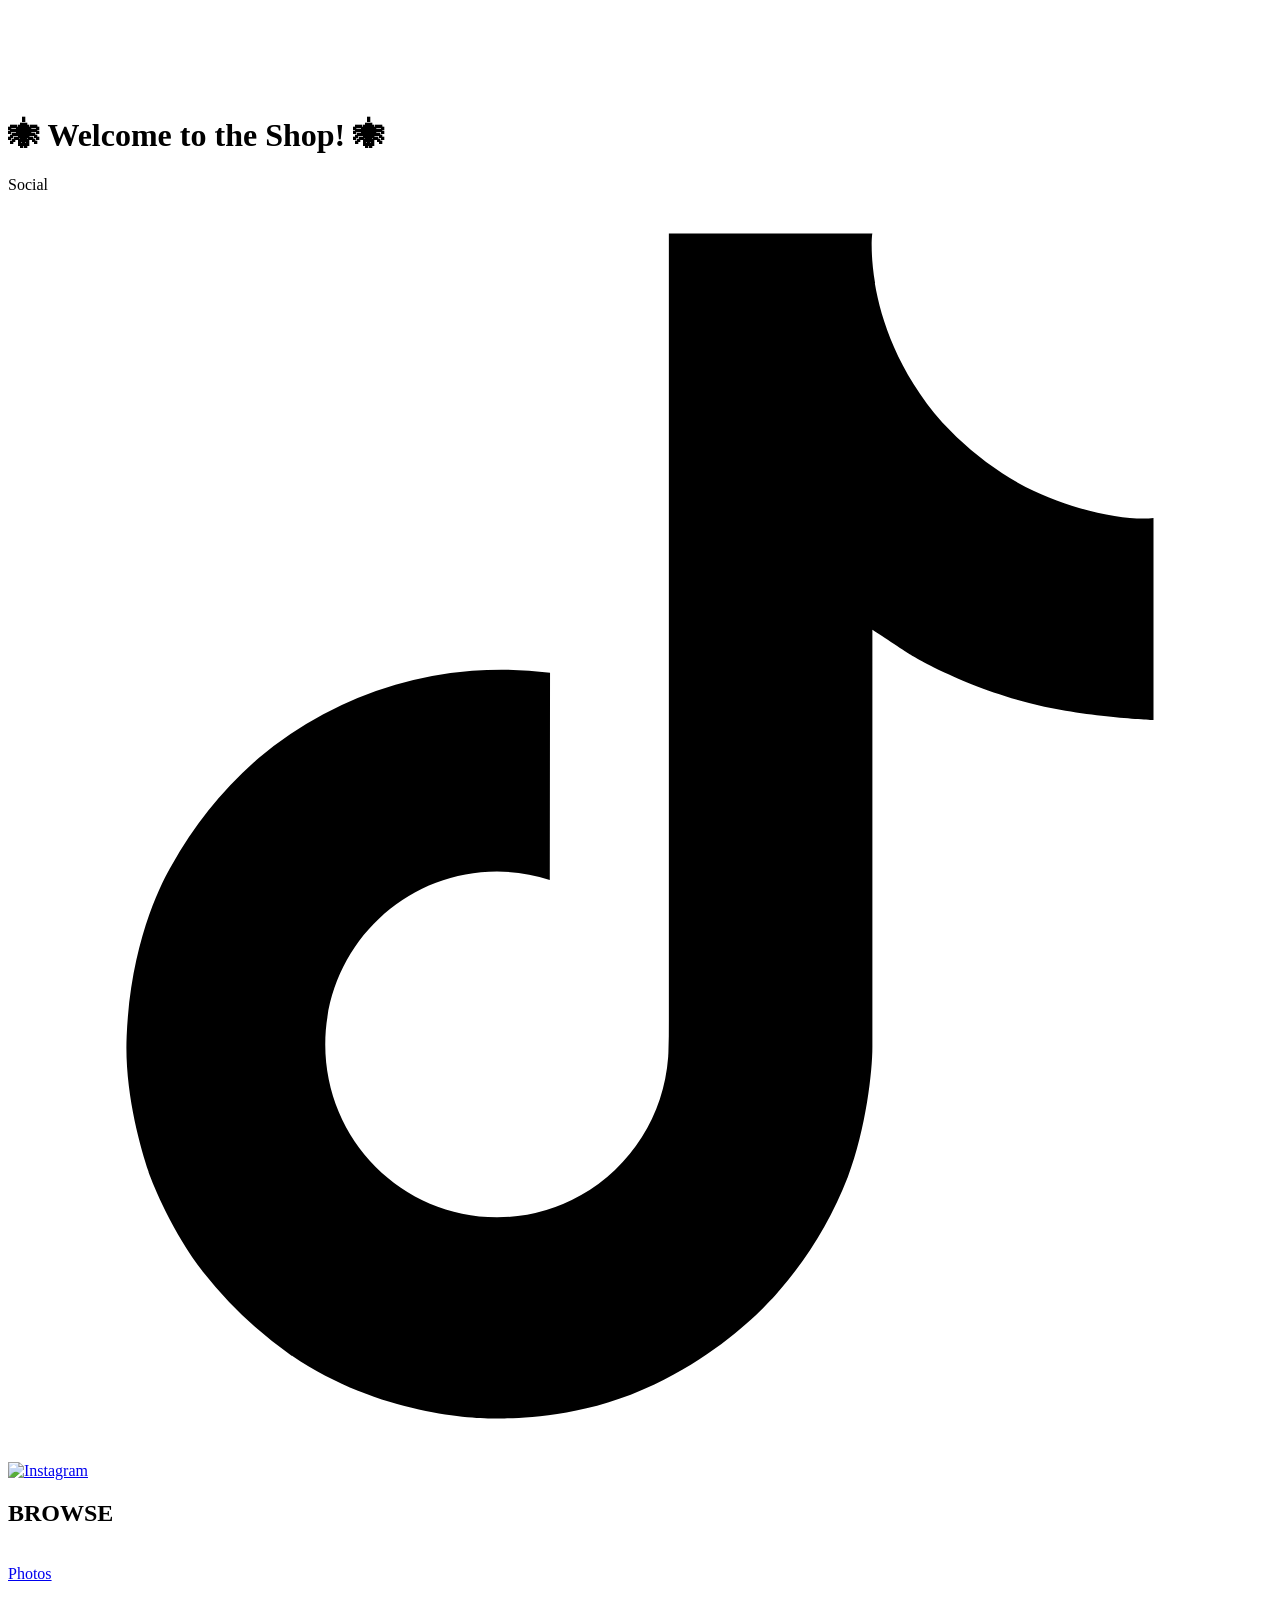
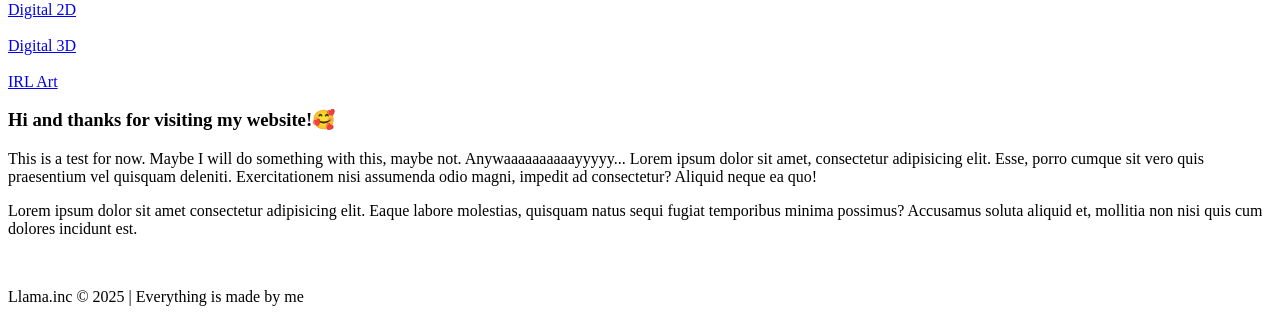
==== index.html @ 80b92a07 "Add files via upload" ====
<!DOCTYPE html>
<html lang="en">
<head>
    <meta charset="UTF-8">
    <meta name="viewport" content="width=device-width, initial-scale=1.0">
    <title>Llama_Shop</title>
    <link rel="stylesheet" href="homepage.css">
    <link rel="shortcut icon" type="image/x-icon" href="logogllama.png">
</head>
<body>
<!-- <header>
        <div class="searchBox">

            <input class="searchInput" type="text" name="" placeholder="Search something">
            <button class="searchButton" href="#">
                
                

                                <svg xmlns="http://www.w3.org/2000/svg" width="29" height="29" viewBox="0 0 29 29" fill="none">
    <g clip-path="url(#clip0_2_17)">
    <g filter="url(#filter0_d_2_17)">
    <path d="M23.7953 23.9182L19.0585 19.1814M19.0585 19.1814C19.8188 18.4211 20.4219 17.5185 20.8333 16.5251C21.2448 15.5318 21.4566 14.4671 21.4566 13.3919C21.4566 12.3167 21.2448 11.252 20.8333 10.2587C20.4219 9.2653 19.8188 8.36271 19.0585 7.60242C18.2982 6.84214 17.3956 6.23905 16.4022 5.82759C15.4089 5.41612 14.3442 5.20435 13.269 5.20435C12.1938 5.20435 11.1291 5.41612 10.1358 5.82759C9.1424 6.23905 8.23981 6.84214 7.47953 7.60242C5.94407 9.13789 5.08145 11.2204 5.08145 13.3919C5.08145 15.5634 5.94407 17.6459 7.47953 19.1814C9.01499 20.7168 11.0975 21.5794 13.269 21.5794C15.4405 21.5794 17.523 20.7168 19.0585 19.1814Z" stroke="white" stroke-width="3" stroke-linecap="round" stroke-linejoin="round" shape-rendering="crispEdges"></path>
    </g>
    </g>
    <defs>
    <filter id="filter0_d_2_17" x="-0.418549" y="3.70435" width="29.7139" height="29.7139" filterUnits="userSpaceOnUse" color-interpolation-filters="sRGB">
    <feFlood flood-opacity="0" result="BackgroundImageFix"></feFlood>
    <feColorMatrix in="SourceAlpha" type="matrix" values="0 0 0 0 0 0 0 0 0 0 0 0 0 0 0 0 0 0 127 0" result="hardAlpha"></feColorMatrix>
    <feOffset dy="4"></feOffset>
    <feGaussianBlur stdDeviation="2"></feGaussianBlur>
    <feComposite in2="hardAlpha" operator="out"></feComposite>
    <feColorMatrix type="matrix" values="0 0 0 0 0 0 0 0 0 0 0 0 0 0 0 0 0 0 0.25 0"></feColorMatrix>
    <feBlend mode="normal" in2="BackgroundImageFix" result="effect1_dropShadow_2_17"></feBlend>
    <feBlend mode="normal" in="SourceGraphic" in2="effect1_dropShadow_2_17" result="shape"></feBlend>
    </filter>
    <clipPath id="clip0_2_17">
    <rect width="28.0702" height="28.0702" fill="white" transform="translate(0.403503 0.526367)"></rect>
    </clipPath>
    </defs>
    </svg>
                 

        </button>
    </div>
</header> -->

    <div class="main">
        <div class="top">
            <!-- <div class="input-container">
                <input type="text" name="text" class="input" placeholder="search...">
                <span class="icon"> 
                  <svg width="19px" height="19px" viewBox="0 0 24 24" fill="none" xmlns="http://www.w3.org/2000/svg"><g id="SVGRepo_bgCarrier" stroke-width="0"></g><g id="SVGRepo_tracerCarrier" stroke-linecap="round" stroke-linejoin="round"></g><g id="SVGRepo_iconCarrier"> <path opacity="1" d="M14 5H20" stroke="#000" stroke-width="1.5" stroke-linecap="round" stroke-linejoin="round"></path> <path opacity="1" d="M14 8H17" stroke="#000" stroke-width="1.5" stroke-linecap="round" stroke-linejoin="round"></path> <path d="M21 11.5C21 16.75 16.75 21 11.5 21C6.25 21 2 16.75 2 11.5C2 6.25 6.25 2 11.5 2" stroke="#000" stroke-width="2.5" stroke-linecap="round" stroke-linejoin="round"></path> <path opacity="1" d="M22 22L20 20" stroke="#000" stroke-width="3.5" stroke-linecap="round" stroke-linejoin="round"></path> </g></svg>
                </span>
            </div> -->
            <div class="icons">
                <a href="index.html">
                    <div class="home">
                        <img src="home.png" alt="" width="50px">
                    </div>
                </a>
                <a href="basket.html">
                    <div class="basket">
                        <img src="shop.png" alt="" width="50px">
                    </div>
                </a>
                <a href="profile.html">
                    <div class="profile">
                        <img src="pfp.png" alt="" width="60px">
                    </div>
                </a>
            </div>
        </div>
        <figure>
            <img src="logogllama.png" alt="" width="400">
        </figure>
        <h1>🕷 Welcome to the Shop! 🕷</h1>
        <!-- From Uiverse.io by G4b413l --> 
    <div class="social">
        <div class="card">
        <span>Social</span>
        <a class="social-link" href="https://www.tiktok.com/@supeerrllama" target="_blank">
        <svg fill="#000000" viewBox="0 0 512 512" id="icons" xmlns="http://www.w3.org/2000/svg"><g id="SVGRepo_bgCarrier" stroke-width="0"></g><g id="SVGRepo_tracerCarrier" stroke-linecap="round" stroke-linejoin="round"></g><g id="SVGRepo_iconCarrier"><path d="M412.19,118.66a109.27,109.27,0,0,1-9.45-5.5,132.87,132.87,0,0,1-24.27-20.62c-18.1-20.71-24.86-41.72-27.35-56.43h.1C349.14,23.9,350,16,350.13,16H267.69V334.78c0,4.28,0,8.51-.18,12.69,0,.52-.05,1-.08,1.56,0,.23,0,.47-.05.71,0,.06,0,.12,0,.18a70,70,0,0,1-35.22,55.56,68.8,68.8,0,0,1-34.11,9c-38.41,0-69.54-31.32-69.54-70s31.13-70,69.54-70a68.9,68.9,0,0,1,21.41,3.39l.1-83.94a153.14,153.14,0,0,0-118,34.52,161.79,161.79,0,0,0-35.3,43.53c-3.48,6-16.61,30.11-18.2,69.24-1,22.21,5.67,45.22,8.85,54.73v.2c2,5.6,9.75,24.71,22.38,40.82A167.53,167.53,0,0,0,115,470.66v-.2l.2.2C155.11,497.78,199.36,496,199.36,496c7.66-.31,33.32,0,62.46-13.81,32.32-15.31,50.72-38.12,50.72-38.12a158.46,158.46,0,0,0,27.64-45.93c7.46-19.61,9.95-43.13,9.95-52.53V176.49c1,.6,14.32,9.41,14.32,9.41s19.19,12.3,49.13,20.31c21.48,5.7,50.42,6.9,50.42,6.9V131.27C453.86,132.37,433.27,129.17,412.19,118.66Z"></path></g></svg>
        </a>
        <a class="social-link" href="https://www.instagram.com/rrs.drwz/" target="_blank">
        <img src="insta.png" alt="Instagram">
        </a>
        </div>
    </div>
    </div>

<h2>BROWSE</h2>

<div class="toate">
    <a href="pint.html" target="_parent">
        <div class="container"> 
            <img src="IMG_3829.JPG" alt="" width="300">
            <div class="text">Photos</div>
        </div>
    </a>
    <a href="digi2d.html" target="_parent">
        <div class="container">
            <img src="CHUCK.jpg" alt="" width="300">
            <div class="text">Digital 2D</div>
        </div>
    </a>
    <a href="digi3D.html" target="_parent">
        <div class="container">
            <img src="0113.png" alt="" width="300">
            <div class="text">Digital 3D</div>
        </div>
    </a>
    <a href="IRL.html" target="_parent">
        <div class="container">
            <img src="DANS.jpg" alt="" width="300">
            <div class="text">IRL Art</div>
        </div>
    </a>
</div>
<div class="lolxd">
    <div class="para">
        <h3>
            Hi and thanks for visiting my website!🥰
        </h3>
        <p>
            This is a test for now. Maybe I will do something with this, maybe not. Anywaaaaaaaaaayyyyy... Lorem ipsum dolor sit amet, consectetur adipisicing elit. Esse, porro cumque sit vero quis praesentium vel quisquam deleniti. Exercitationem nisi assumenda odio magni, impedit ad consectetur? Aliquid neque ea quo! 
        </p>
        <p>
            Lorem ipsum dolor sit amet consectetur adipisicing elit. Eaque labore molestias, quisquam natus sequi fugiat temporibus minima possimus? Accusamus soluta aliquid et, mollitia non nisi quis cum dolores incidunt est.
        </p>
    </div>
    <div class="dreapta">
        <img src="IMG_4172.JPG" alt="" width="750px">
    </div>
</div>

<footer>
    <p>
        Llama.inc © 2025 | Everything is made by me
    </p>
</footer>


</body>
</html>
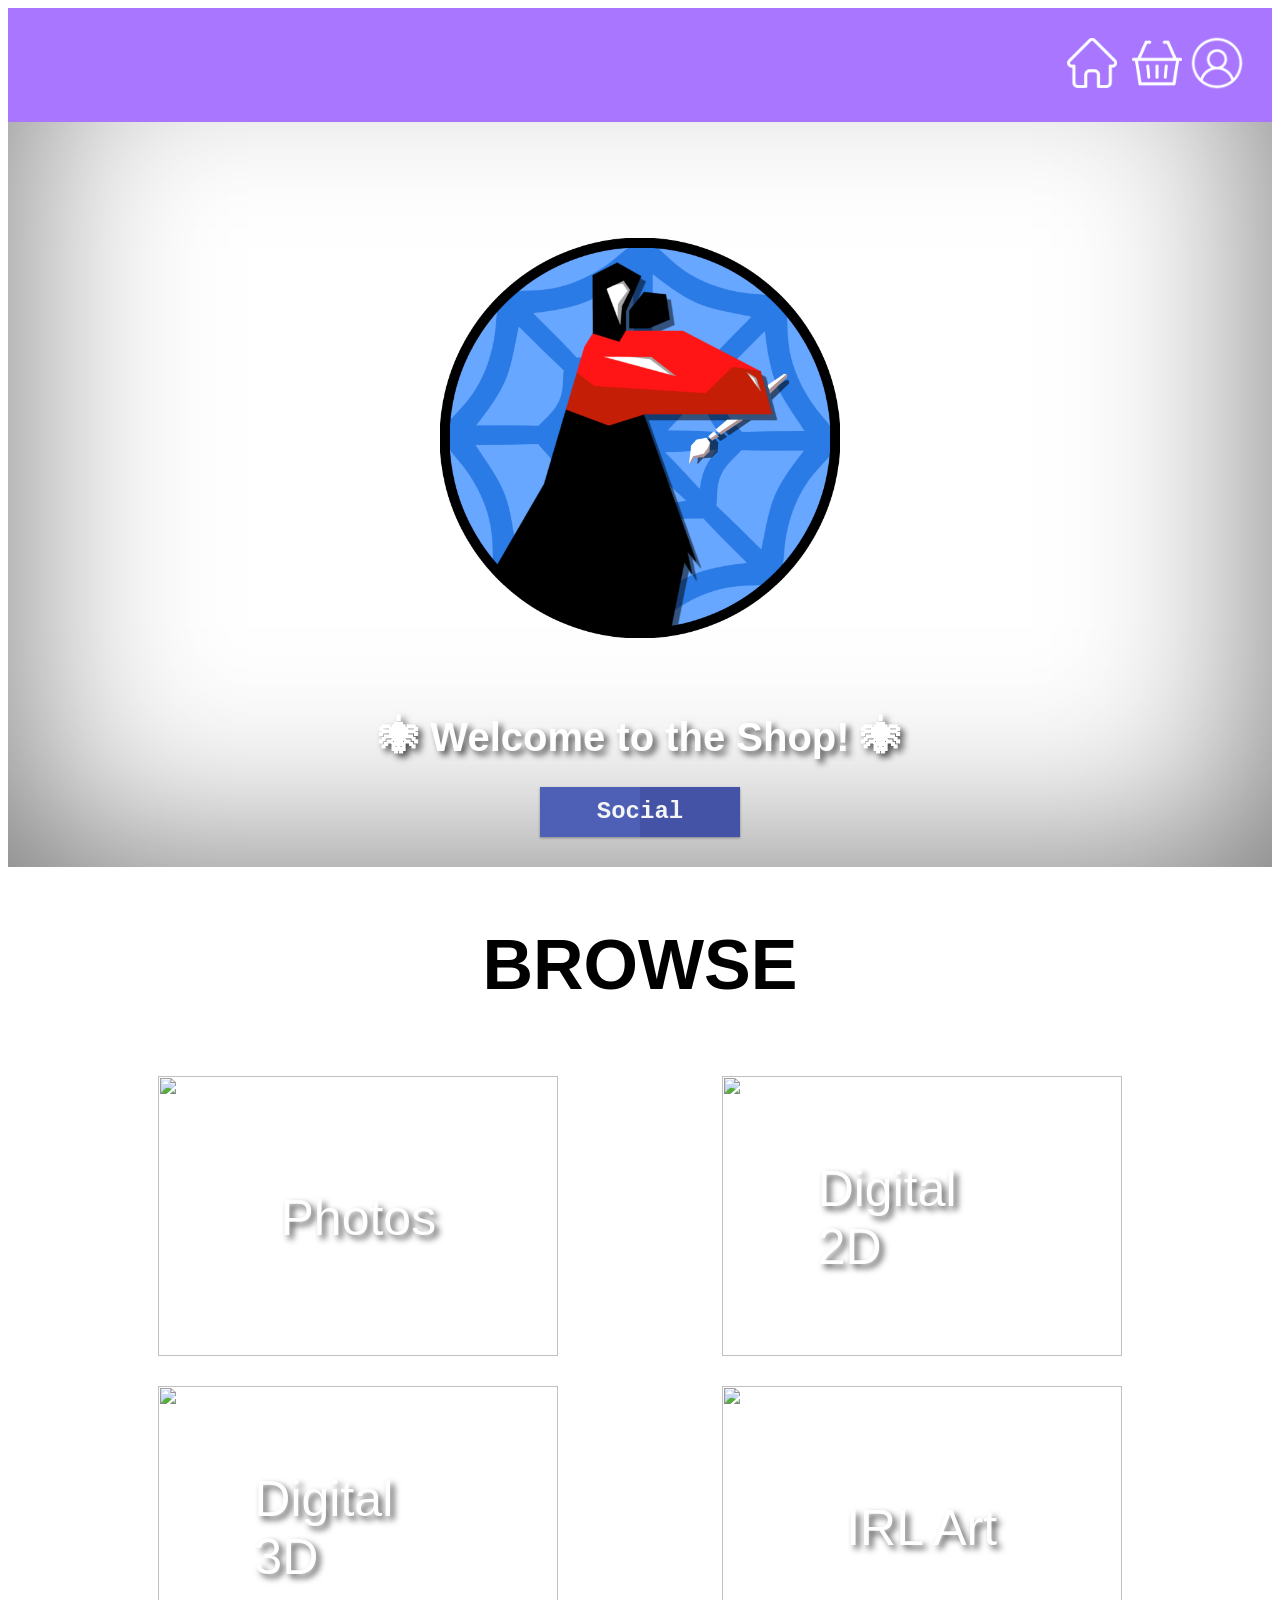
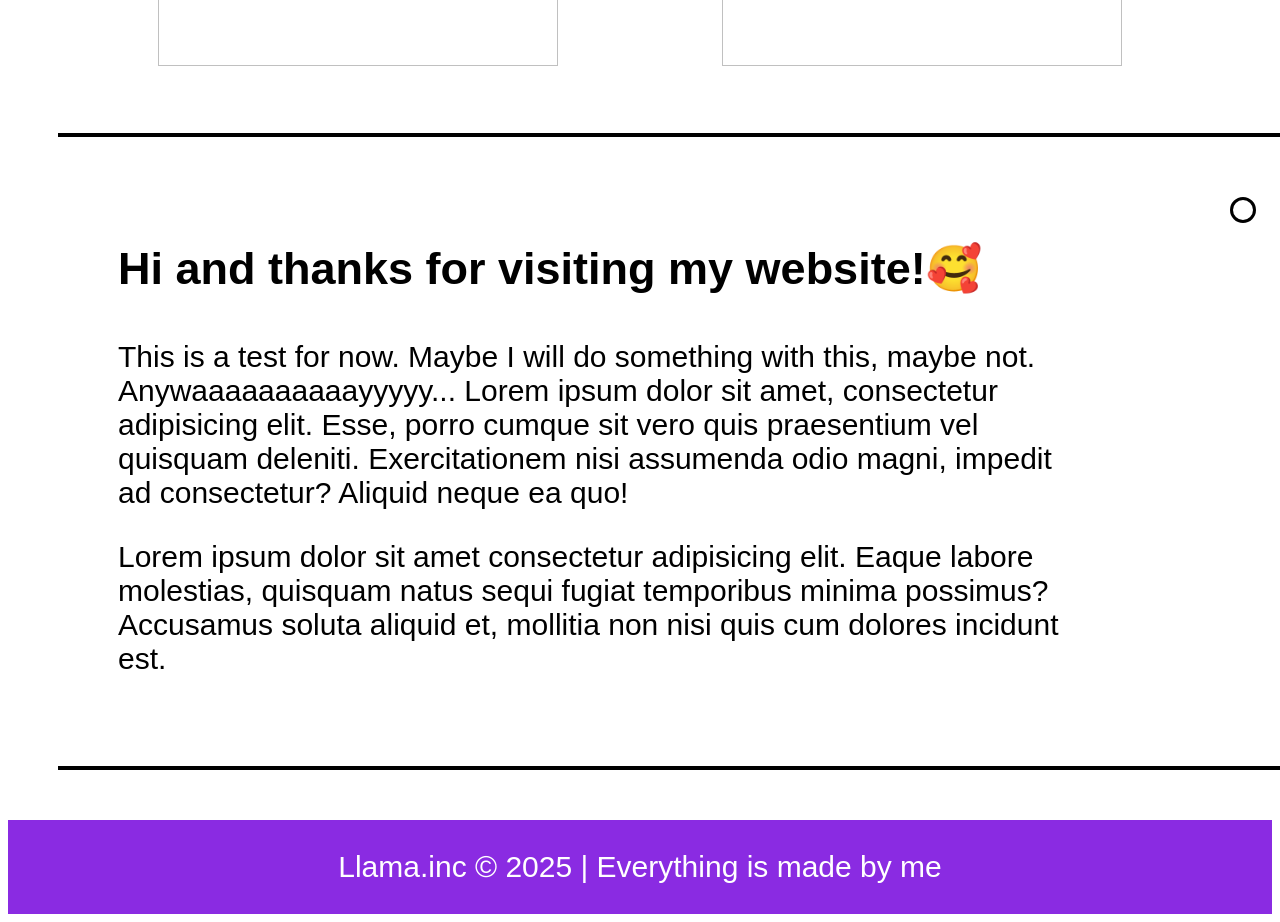
==== commit ea1088b2: "Add files via upload" ====
--- a/index.html
+++ b/index.html
@@ -82,7 +82,7 @@
         <svg fill="#000000" viewBox="0 0 512 512" id="icons" xmlns="http://www.w3.org/2000/svg"><g id="SVGRepo_bgCarrier" stroke-width="0"></g><g id="SVGRepo_tracerCarrier" stroke-linecap="round" stroke-linejoin="round"></g><g id="SVGRepo_iconCarrier"><path d="M412.19,118.66a109.27,109.27,0,0,1-9.45-5.5,132.87,132.87,0,0,1-24.27-20.62c-18.1-20.71-24.86-41.72-27.35-56.43h.1C349.14,23.9,350,16,350.13,16H267.69V334.78c0,4.28,0,8.51-.18,12.69,0,.52-.05,1-.08,1.56,0,.23,0,.47-.05.71,0,.06,0,.12,0,.18a70,70,0,0,1-35.22,55.56,68.8,68.8,0,0,1-34.11,9c-38.41,0-69.54-31.32-69.54-70s31.13-70,69.54-70a68.9,68.9,0,0,1,21.41,3.39l.1-83.94a153.14,153.14,0,0,0-118,34.52,161.79,161.79,0,0,0-35.3,43.53c-3.48,6-16.61,30.11-18.2,69.24-1,22.21,5.67,45.22,8.85,54.73v.2c2,5.6,9.75,24.71,22.38,40.82A167.53,167.53,0,0,0,115,470.66v-.2l.2.2C155.11,497.78,199.36,496,199.36,496c7.66-.31,33.32,0,62.46-13.81,32.32-15.31,50.72-38.12,50.72-38.12a158.46,158.46,0,0,0,27.64-45.93c7.46-19.61,9.95-43.13,9.95-52.53V176.49c1,.6,14.32,9.41,14.32,9.41s19.19,12.3,49.13,20.31c21.48,5.7,50.42,6.9,50.42,6.9V131.27C453.86,132.37,433.27,129.17,412.19,118.66Z"></path></g></svg>
         </a>
         <a class="social-link" href="https://www.instagram.com/rrs.drwz/" target="_blank">
-        <img src="insta.png" alt="Instagram">
+        <img src="insta-new.png" alt="Instagram">
         </a>
         </div>
     </div>
--- a/homepage.css
+++ b/homepage.css
@@ -0,0 +1,409 @@
+
+figure{
+    display: flex;
+    padding: 100px 0px 0px 0px;
+    flex-direction: row;
+    justify-content: center;
+    align-items: center;
+    flex-wrap: wrap;
+}
+h1{
+    display: flex;
+    flex-direction: row;
+    justify-content: center;
+    align-items: center;
+    flex-wrap: wrap;
+    padding: 50px 0px 0px 0px;
+    font-family: 'Segoe UI', Tahoma, Geneva, Verdana, sans-serif;
+    color: white;
+    text-shadow: 4px 4px 6px rgba(0, 0, 0, 0.674);
+    font-size: 40px;
+}
+
+.searchBox {
+    display: flex;
+    max-width: auto;
+    align-items: center;
+    justify-content: space-between;
+    gap: 8px;
+    background: #2f3640;
+    border-radius: 50px;
+    position: relative;
+  }
+  
+  .searchButton {
+    color: rgb(0, 0, 0);
+    position: absolute;
+    right: 8px;
+    width: 50px;
+    height: 50px;
+    border-radius: 50%;
+    background: var(--gradient-2, linear-gradient(90deg, #e65151 0%, #009EFD 100%));
+    border: 0;
+    display: inline-block;
+    transition: all 300ms cubic-bezier(.23, 1, 0.32, 1);
+  }
+  /*hover effect*/
+  button:hover {
+    color: #fff;
+    background-color: #1A1A1A;
+    box-shadow: rgba(0, 0, 0, 0.5) 0 10px 20px;
+    transform: translateY(-3px);
+  }
+  /*button pressing effect*/
+  button:active {
+    box-shadow: none;
+    transform: translateY(0);
+  }
+  
+  .searchInput {
+    border: none;
+    background: none;
+    outline: none;
+    color: white;
+    font-size: 15px;
+    padding: 24px 46px 24px 26px;
+  }
+
+
+
+
+
+
+  /* From Uiverse.io by G4b413l */ 
+.card svg {
+    height: 25px;
+  }
+  
+  .card {
+    position: relative;
+    display: flex;
+    align-items: center;
+    justify-content: center;
+    background: #e7e7e7;
+    box-shadow: 0 1px 3px rgba(0,0,0,0.12), 0 1px 2px rgba(0,0,0,0.24);
+    transition: all 0.3s cubic-bezier(0.25, 0.8, 0.25, 1);
+    overflow: hidden;
+    height: 50px;
+    width: 200px;
+    margin: 0px 0px 30px;
+  }
+  
+  .card::before, .card::after {
+    position: absolute;
+    display: flex;
+    align-items: center;
+    width: 50%;
+    height: 100%;
+    transition: 0.25s linear;
+    z-index: 1;
+  }
+  
+  .card::before {
+    content: "";
+    left: 0;
+    justify-content: flex-end;
+    background-color: #4d60b6;
+  }
+  
+  .card::after {
+    content: "";
+    right: 0;
+    justify-content: flex-start;
+    background-color: #4453a6;
+  }
+  
+  .card:hover {
+    box-shadow: 0 14px 28px rgba(0,0,0,0.25), 0 10px 10px rgba(0,0,0,0.22);
+  }
+  
+  .card:hover span {
+    opacity: 0;
+    z-index: -3;
+  }
+  
+  .card:hover::before {
+    opacity: 0.5;
+    transform: translateY(-100%);
+  }
+  
+  .card:hover::after {
+    opacity: 0.5;
+    transform: translateY(100%);
+  }
+  
+  .card span {
+    position: absolute;
+    display: flex;
+    align-items: center;
+    justify-content: center;
+    width: 100%;
+    height: 100%;
+    color: whitesmoke;
+    font-family: 'Fira Mono', monospace;
+    font-size: 24px;
+    font-weight: 700;
+    opacity: 1;
+    transition: opacity 0.25s;
+    z-index: 2;
+  }
+  
+  .card .social-link {
+    position: relative;
+    display: flex;
+    align-items: center;
+    justify-content: center;
+    width: 25%;
+    height: 100%;
+    color: whitesmoke;
+    font-size: 24px;
+    text-decoration: none;
+    transition: 0.25s;
+  }
+  
+  .card .social-link svg,
+  .card .social-link img {
+    max-width: 60%;
+    max-height: 60%;
+    object-fit: contain;
+    text-shadow: 1px 1px rgba(31, 74, 121, 0.7);
+    transform: scale(1);
+  }
+  
+  .card .social-link:hover {
+    background-color: rgba(249, 244, 255, 0.774);
+    animation: bounce_613 0.4s linear;
+  }
+  
+  @keyframes bounce_613 {
+    40% {
+      transform: scale(1.4);
+    }
+  
+    60% {
+      transform: scale(0.8);
+    }
+  
+    80% {
+      transform: scale(1.2);
+    }
+  
+    100% {
+      transform: scale(1);
+    }
+  }
+.social{
+    display: flex;
+    flex-direction: row;
+    justify-content: center;
+    align-items: center;
+    flex-wrap: wrap;
+}
+
+.main{
+    background-image: url(IMG_3510.JPG);
+    background-repeat: no-repeat;
+    background-attachment: fixed;
+    background-size: cover;
+    box-shadow: 0 0 200px rgba(0, 0, 0, 0.567) inset;
+}
+  
+
+
+
+.container{
+  position: relative;
+  width: 400px;
+  
+}
+.container img{
+  width: 100%;
+  height: 280px;
+}
+.text{
+  position: absolute;
+  top: 50%;
+  left: 50%;
+  transform: translate(-50%, -50%);
+  color: white;
+  padding: 0px;
+  font-size: 50px;
+  text-shadow: 4px 4px 6px rgba(0, 0, 0, 0.674);
+  font-family: 'Gill Sans', 'Gill Sans MT', Calibri, 'Trebuchet MS', sans-serif;
+}
+
+.toate {
+  display: flex;
+  flex-direction: row;
+  justify-content: center;
+  align-items: center;
+  flex-wrap: wrap;
+  justify-content: space-evenly;
+  width: 100%;
+
+}
+
+.toate .container{
+  height: auto;
+  margin: 5px;
+  padding: 8px;
+  text-align: justify;
+}
+
+.toate .container{
+  cursor: pointer;
+  transition: transform 0.2s;
+}
+.toate .container:hover {
+  transform: scale(1.05);
+}
+
+.lolxd{
+  font-family: 'Gill Sans', 'Gill Sans MT', Calibri, 'Trebuchet MS', sans-serif;
+  padding: 60px;
+  display: inline-flex;
+  flex-direction: row;
+  flex-wrap: wrap;
+  width: 90%;
+  height: 100%;
+  justify-content: space-between;
+
+  border-style: solid;
+  border-top-width: 4px;
+  border-left-style: none;
+  border-right-style: none;
+  border-bottom-width: 4px;
+  margin: 50px;
+}
+
+
+.lolxd h3{
+  font-size: 45px;
+}
+
+.lolxd p{
+  font-size: 30px;
+}
+
+.lolxd .para{
+  width: 950px;
+}
+
+.lolxd .dreapta{
+  padding: 0px;
+}
+
+.lolxd .dreapta img{
+  border-radius: 50px;
+  padding: 10px;
+  border: rgb(0, 0, 0);
+  border-style: solid;
+}
+
+h2{
+  text-align: center;
+  font-family: 'Segoe UI', Tahoma, Geneva, Verdana, sans-serif;
+  font-size: 70px;
+  /* background-color: blueviolet; */
+  color: rgb(0, 0, 0);
+  /* text-shadow: 0px 0px 30px black; */
+}
+
+/* 
+
+
+.input-container {
+  width: 220px;
+  position: relative;
+}
+
+.icon {
+  position: absolute;
+  right: 10px;
+  top: calc(50% + 5px);
+  transform: translateY(calc(-50% - 5px));
+}
+
+.input {
+  width: 100%;
+  height: 40px;
+  padding: 10px;
+  transition: .2s linear;
+  border: 2.5px solid black;
+  font-size: 14px;
+  text-transform: uppercase;
+  letter-spacing: 2px;
+}
+
+.input:focus {
+  outline: none;
+  border: 0.5px solid black;
+  box-shadow: -5px -5px 0px black;
+}
+
+.input-container:hover > .icon {
+  animation: anim 1s linear infinite;
+}
+
+@keyframes anim {
+  0%,
+  100% {
+    transform: translateY(calc(-50% - 5px)) scale(1);
+  }
+
+  50% {
+    transform: translateY(calc(-50% - 5px)) scale(1.1);
+  }
+} */
+
+.icons{
+  display: flex;
+  padding: 5px;
+  align-items: center;
+}
+
+.top{
+  display: flex;
+  justify-content: right;
+  background-color: rgb(169, 119, 255);
+  padding: 20px;
+  align-items: center;
+  position: sticky;
+  top: 0;
+  z-index: 100;
+}
+
+.basket{
+  padding: 0px 5px 0px 15px;
+}
+
+.basket{
+cursor: pointer;
+transition: transform 0.1s;
+}
+.basket:hover {
+transform: scale(1.10);
+}
+.home{
+cursor: pointer;
+transition: transform 0.1s;
+}
+.home:hover {
+transform: scale(1.10);
+}
+.profile{
+cursor: pointer;
+transition: transform 0.1s;
+}
+.profile:hover{
+transform: scale(1.10);
+}
+
+footer{
+  display: flex;
+  justify-content: center;
+  font-size: 30px;
+  background-color: blueviolet;
+  color: white;
+  font-family: Arial, Helvetica, sans-serif;
+}
